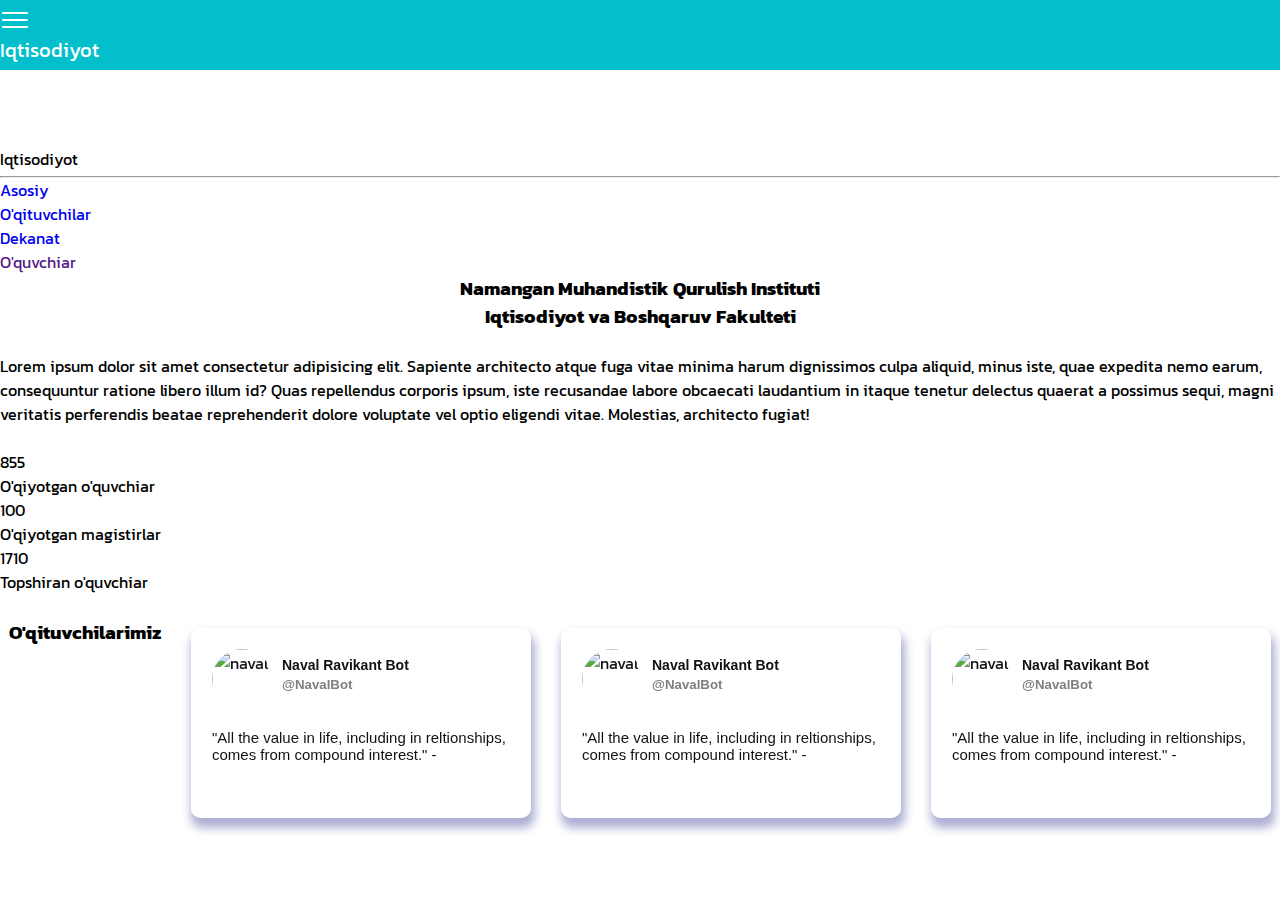
==== index.html @ a05723bc "Dekanat page also added" ====
<html lang="en">
  <head>
    <meta charset="UTF-8" />
    <meta http-equiv="X-UA-Compatible" content="IE=edge" />
    <meta name="viewport" content="width=device-width, initial-scale=1.0" />
    <title>Iqtisodiyot va Boshqaruv</title>
    <link rel="stylesheet" href="./style.css" />
  </head>
  <body>
    <!-- Sticky Navbar -->
    <div class="navbarCont">
      <div class="navbar">
        <nav class="top">
          <div class="bar">
            <svg
              xmlns="http://www.w3.org/2000/svg"
              x="0px"
              y="0px"
              width="30"
              height="30"
              viewBox="0 0 30 30"
              style="fill: #fff"
            >
              <path
                d="M 3 7 A 1.0001 1.0001 0 1 0 3 9 L 27 9 A 1.0001 1.0001 0 1 0 27 7 L 3 7 z M 3 14 A 1.0001 1.0001 0 1 0 3 16 L 27 16 A 1.0001 1.0001 0 1 0 27 14 L 3 14 z M 3 21 A 1.0001 1.0001 0 1 0 3 23 L 27 23 A 1.0001 1.0001 0 1 0 27 21 L 3 21 z"
              ></path>
            </svg>
          </div>
          <div class="logo">Iqtisodiyot</div>
        </nav>
      </div>
    </div>
    <br />
    <br />
    <br />
    <div class="leftCotainer hidden">
      <div class="leftNavbar">
        <nav class="top">
          <div class="logo1">Iqtisodiyot</div>
        </nav>
        <hr />
        <ul class="otherPages">
          <a href="index.html">
            <li>Asosiy</li>
          </a>
          <a href="o'qituvchilar.html">
            <li>O'qituvchilar</li>
          </a>
          <a href="dekanat.html">
            <li>Dekanat</li>
          </a>
          <a href="">
            <li>O'quvchiar</li>
          </a>
        </ul>
      </div>
      <div class="shadowNav"></div>
    </div>
    <!-- Sticky Navbar -->
    <!-- Body Part -->
    <div class="bodyPart">
      <h3>
        Namangan Muhandistik Qurulish Instituti <br />Iqtisodiyot va Boshqaruv
        Fakulteti
      </h3>
      <br />
      <p>
        Lorem ipsum dolor sit amet consectetur adipisicing elit. Sapiente
        architecto atque fuga vitae minima harum dignissimos culpa aliquid,
        minus iste, quae expedita nemo earum, consequuntur ratione libero illum
        id? Quas repellendus corporis ipsum, iste recusandae labore obcaecati
        laudantium in itaque tenetur delectus quaerat a possimus sequi, magni
        veritatis perferendis beatae reprehenderit dolore voluptate vel optio
        eligendi vitae. Molestias, architecto fugiat!
      </p>
    </div>
    <!-- Body Part -->
    <!-- Students -->
    <br />
    <div class="student-container">
      <div class="counter" data-target="1000"></div>
      <p>O'qiyotgan o'quvchiar</p>
    </div>
    <div class="student-container">
      <div class="counter" data-target="100"></div>
      <p>O'qiyotgan magistirlar</p>
    </div>
    <div class="student-container">
      <div class="counter" data-target="2000"></div>
      <p>Topshiran o'quvchiar</p>
    </div>
    <br />
    <!-- Students -->
    <!-- Teachers  -->
    <div class="teachers">
      <br />
      <h3>O'qituvchilarimiz</h3>
      <a class="goTeacher" href="o'qituvchi.html">
        <div class="box">
          <img src="https://i.postimg.cc/hGQG0bWC/images.jpg" alt="naval" />
          <h4>Naval Ravikant Bot</h4>
          <h5>@NavalBot</h5>
          <p>
            "All the value in life, including in reltionships, comes from
            compound interest." -
          </p>
        </div>
      </a>
      <a class="goTeacher" href="o'qituvchi.html">
        <div class="box">
          <img src="https://i.postimg.cc/hGQG0bWC/images.jpg" alt="naval" />
          <h4>Naval Ravikant Bot</h4>
          <h5>@NavalBot</h5>
          <p>
            "All the value in life, including in reltionships, comes from
            compound interest." -
          </p>
        </div>
      </a>
      <a class="goTeacher" href="o'qituvchi.html">
        <div class="box">
          <img src="https://i.postimg.cc/hGQG0bWC/images.jpg" alt="naval" />
          <h4>Naval Ravikant Bot</h4>
          <h5>@NavalBot</h5>
          <p>
            "All the value in life, including in reltionships, comes from
            compound interest." -
          </p>
        </div>
      </a>
    </div>

    <!-- Teachers  -->
  </body>
  <script src="./script.js"></script>
</html>
---- style.css ----
@import url("https://fonts.googleapis.com/css2?family=Cabin:wght@500&family=Josefin+Sans:ital,wght@0,500;0,600;1,500&family=Kanit&display=swap");
* {
  padding: 0;
  margin: 0;
  box-sizing: border-box;
  font-family: "Cabin", sans-serif;
  font-family: "Josefin Sans", sans-serif;
  font-family: "Kanit", sans-serif;
}
li {
  list-style: none;
}
a {
  text-decoration: none;
}

/*teacher Cards */
.teachers {
  display: flex;
  justify-content: center;
}

.card-container h3 {
  margin: 10px 0;
}

.card-container h6 {
  margin: 5px 0;
  text-transform: uppercase;
}

.card-container p {
  font-size: 14px;
  line-height: 21px;
}

.card-container {
  background-color: #231e39;
  border-radius: 10px;
  box-shadow: 0px 10px 20px -10px rgba(0, 0, 0, 0.75);
  color: #b3b8cd;
  padding-top: 30px;
  position: relative;
  margin: 0 20px;
  width: 350px;
  max-width: 100%;
  text-align: center;
}

.card-container .pro {
  color: #231e39;
  background-color: #febb0b;
  border-radius: 3px;
  font-size: 14px;
  font-weight: bold;
  padding: 3px 7px;
  position: absolute;
  top: 30px;
  left: 30px;
}

.card-container .round {
  border: 1px solid #03bfcb;
  border-radius: 50%;
  padding: 7px;
}

.card-container .skills {
  border-radius: 10px;
  background-color: #1f1a36;
  text-align: left;
  padding: 15px;
  margin-top: 30px;
}

.card-container .skills ul {
  list-style-type: none;
  margin: 0;
  padding: 0;
}

.card-container .skills ul li {
  border: 1px solid #2d2747;
  border-radius: 2px;
  display: inline-block;
  font-size: 12px;
  margin: 0 7px 7px 0;
  padding: 7px;
}
/* Cards */
/* Navbar */
.navbar {
  background: #03bfcb;
  position: sticky;
  top: 0;
  left: 0;
  right: 0;
}
.top {
  width: 100%;
  padding: 5px 0;
}

.logo {
  font-size: 20px;
  color: #fff;
}
/* Navbar */
/* Teachers Page */
.containerOqtuvchi {
  padding: 0;
  margin: 0;
  box-sizing: border-box;
  width: 100%;
}
.oqtuvchiHaqida {
  padding: 0 20px;
  display: grid;
  grid-template-columns: 1fr 1fr;
  width: 100%;
  height: 400px;
}
.imageCont {
  display: flex;
  justify-content: center;
  align-items: center;
}
.oqtuvchiHaqida img {
  grid-column-start: 1;
  grid-column-end: 2;
  width: 70%;
  height: 400px;
  object-fit: fill;
}
.oqituvchiMalumot {
  grid-column-start: 2;
  grid-column-end: 3;
}

/* Teachers Page */
/* Oqituvchilar */
.hammaOqituvchilar {
  width: 100%;
  box-sizing: border-box;
}
.paragHamma {
  text-align: center;
  margin: 0 15px;
}
.hammaOqituvchilar h2,
h3 {
  text-align: center;
  margin: 0 15px;
}
.professor {
  margin: 10px 0;
  display: flex;
  flex-direction: column;
  justify-content: center;
  align-items: center;
  padding: 10px 20px;
}
.datsentlar {
  display: flex;
  flex-direction: column;
  justify-content: center;
  align-items: center;
  padding: 10px 20px;
}
.box {
  width: 340px;
  height: 190px;
  margin: 10px 15px;
  cursor: pointer;
  background: rgba(255, 255, 255, 0.6);
  backdrop-filter: blur(3.5px);
  -webkit-backdrop-filter: blur(3.5px);
  border-radius: 10px;
  border: 1px solid rgba(255, 255, 255, 0.18);
  box-shadow: 2px 8px 10px 2px rgba(31, 38, 135, 0.37);
  color: #111;
}

.box img {
  width: 100px;
  height: 100px;
  border-radius: 50%;
  position: absolute;
  padding: 20px;
}
.box h4 {
  font-family: "Roboto", sans-serif;
  position: absolute;
  margin-top: 28px;
  margin-left: 90px;
  font-size: 14px;
}
.box h5 {
  font-family: "Roboto", sans-serif;
  position: absolute;
  margin-top: 48px;
  margin-left: 90px;
  color: #808080;
}
.box p {
  font-family: "Roboto", sans-serif;
  position: absolute;
  margin-top: 100px;
  margin-left: 20px;
  font-size: 15px;
}
.box a {
  text-decoration: none;
  color: #00acee;
}
.box span {
  font-family: "Roboto", sans-serif;
  position: absolute;
  margin-top: 138px;
  margin-left: 20px;
  color: #808080;
  font-size: 13px;
}
/* Oqituvchilar */
@media only screen and (max-width: 850px) {
  * {
    padding: 0;
    margin: 0;
    box-sizing: border-box;
    overflow-x: hidden;
  }
  /*teacher Cards */
  .teachers {
    display: flex;
    flex-direction: column;
    justify-content: center;
    align-items: center;
    padding: 0 15px;
  }

  .card-container h3 {
    margin: 10px 0;
  }

  .card-container h6 {
    margin: 5px 0;
    text-transform: uppercase;
  }

  .card-container p {
    font-size: 14px;
    line-height: 21px;
  }

  .card-container {
    background-color: #231e39;
    border-radius: 10px;
    box-shadow: 0px 10px 20px -10px rgba(0, 0, 0, 0.75);
    color: #b3b8cd;
    padding-top: 30px;
    position: relative;
    margin: 10px 20px;
    width: 340px;
    max-width: 100%;
    text-align: center;
  }

  .card-container .pro {
    color: #231e39;
    background-color: #febb0b;
    border-radius: 3px;
    font-size: 14px;
    font-weight: bold;
    padding: 3px 7px;
    position: absolute;
    top: 30px;
    left: 30px;
  }

  .card-container .round {
    border: 1px solid #03bfcb;
    border-radius: 50%;
    padding: 7px;
  }

  .card-container .skills {
    border-radius: 10px;
    background-color: #1f1a36;
    text-align: left;
    padding: 15px;
    margin-top: 30px;
  }

  .card-container .skills ul {
    list-style-type: none;
    margin: 0;
    padding: 0;
  }

  .card-container .skills ul li {
    border: 1px solid #2d2747;
    border-radius: 2px;
    display: inline-block;
    font-size: 12px;
    margin: 0 7px 7px 0;
    padding: 7px;
  }
  /* Cards */
  /* Navbar */
  .navbar {
    margin-bottom: 30px;
    background: #334041;
    position: fixed;
    z-index: 9999;
    top: 0;
    left: 0;
    right: 0;
  }
  .top {
    display: flex;
    justify-content: space-around;
    align-items: center;
    width: 100%;
    padding: 10px 0;
  }
  .bar {
    position: relative;
    right: 45px;
    cursor: pointer;
  }
  .logo {
    position: relative;
    left: 45px;
    font-size: 25px;
    color: #fff;
  }
  /* Navbar */
  /* LeftNavbar */
  .leftNavbar {
    background: #334041;
    height: 100%;
    width: 70%;
  }
  .leftNavbar .top {
    padding: 10px 60px;
  }
  .leftCotainer {
    width: 100%;
    height: 100%;
    z-index: 99999;
    display: flex;
    position: fixed;
    top: 0;
    left: 0;
    transition: all 0.19s ease;
  }
  .shadowNav {
    width: 30%;
    height: 100%;
    background: rgba(0, 0, 0, 0.6);
  }

  .hidden {
    display: none;
    /* transform: translateX(-500px); */
  }
  .logo1 {
    text-align: center;
    font-size: 20px;
    color: #fff;
  }
  .otherPages {
    width: 100%;
  }
  .otherPages li {
    padding: 15px;
    color: #fff;
    font-size: 20px;
    /* margin: 15px 0; */
  }
  .otherPages li:hover {
    background: #475455;
  }
  /* LeftNavbar */
  /* Teachers Page */
  .containerOqtuvchi {
    padding: 0;
    margin: 0;
    box-sizing: border-box;
    width: 100%;
  }
  .oqtuvchiHaqida {
    padding: 20px;
    width: 100%;
    height: auto;
    display: grid;
    grid-template-columns: 1fr;
    grid-template-rows: 1fr 1fr;
  }
  .oqtuvchiHaqida img {
    grid-column-start: 1;
    grid-column-end: 2;
    grid-row-start: 1;
    grid-row-end: 2;
    width: 100%;
    height: 250px;
    object-fit: fill;
  }
  .oqituvchiMalumot {
    grid-column-start: 1;
    grid-column-end: 2;
    grid-row-start: 2;
    grid-row-end: 3;
  }
  h2 {
    text-align: center;
  }
  .darajalar {
    display: flex;
    flex-direction: column;
    padding: 20px;
  }
  .darajalar img {
    object-fit: fill;
    margin: 10px 0;
  }
  /* Teachers Page */
  /* BodyPart */
  .bodyPart {
    padding: 0 20px;
    text-align: center;
  }
  .student-container {
    margin: 15px 0;
    display: flex;
    flex-direction: column;
    justify-content: center;
    align-items: center;
  }
  .counter {
    font-size: 35px;
  }
  /* BodyPart */
  /* Dekanat */
  .dekanat {
    padding: 0 20px;
  }
  .dekanat img {
    object-fit: fill;
    width: 100%;
    height: auto;
  }
  /* Dekanat */
}
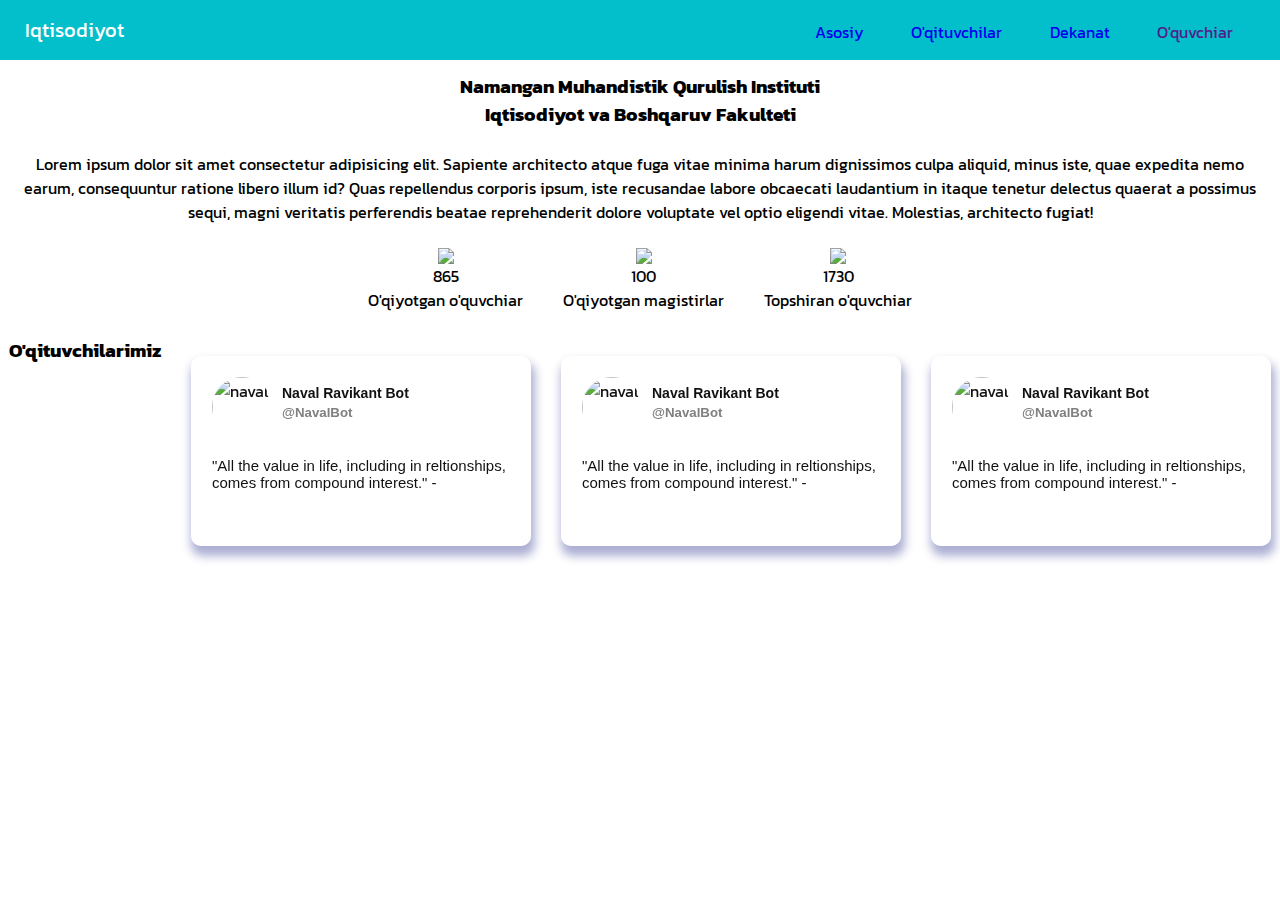
==== commit 5645dbb4: "Statistics added" ====
--- a/index.html
+++ b/index.html
@@ -27,6 +27,20 @@
             </svg>
           </div>
           <div class="logo">Iqtisodiyot</div>
+          <ul class="otherPages1">
+            <a href="index.html">
+              <li>Asosiy</li>
+            </a>
+            <a href="o'qituvchilar.html">
+              <li>O'qituvchilar</li>
+            </a>
+            <a href="dekanat.html">
+              <li>Dekanat</li>
+            </a>
+            <a href="">
+              <li>O'quvchiar</li>
+            </a>
+          </ul>
         </nav>
       </div>
     </div>
@@ -38,7 +52,6 @@
         <nav class="top">
           <div class="logo1">Iqtisodiyot</div>
         </nav>
-        <hr />
         <ul class="otherPages">
           <a href="index.html">
             <li>Asosiy</li>
@@ -77,17 +90,28 @@
     <!-- Body Part -->
     <!-- Students -->
     <br />
-    <div class="student-container">
-      <div class="counter" data-target="1000"></div>
-      <p>O'qiyotgan o'quvchiar</p>
-    </div>
-    <div class="student-container">
-      <div class="counter" data-target="100"></div>
-      <p>O'qiyotgan magistirlar</p>
-    </div>
-    <div class="student-container">
-      <div class="counter" data-target="2000"></div>
-      <p>Topshiran o'quvchiar</p>
+    <div class="static">
+      <div class="student-container">
+        <img
+          src="https://img.icons8.com/external-flaticons-lineal-color-flat-icons/64/000000/external-students-literature-flaticons-lineal-color-flat-icons-2.png"
+        />
+        <div class="counter" data-target="1000"></div>
+        <p>O'qiyotgan o'quvchiar</p>
+      </div>
+      <div class="student-container">
+        <img
+          src="https://img.icons8.com/external-flaticons-flat-flat-icons/64/000000/external-students-achievements-flaticons-flat-flat-icons-4.png"
+        />
+        <div class="counter" data-target="100"></div>
+        <p>O'qiyotgan magistirlar</p>
+      </div>
+      <div class="student-container">
+        <img
+          src="https://img.icons8.com/external-flaticons-lineal-color-flat-icons/64/000000/external-students-literature-flaticons-lineal-color-flat-icons-6.png"
+        />
+        <div class="counter" data-target="2000"></div>
+        <p>Topshiran o'quvchiar</p>
+      </div>
     </div>
     <br />
     <!-- Students -->
--- a/style.css
+++ b/style.css
@@ -87,21 +87,48 @@
   margin: 0 7px 7px 0;
   padding: 7px;
 }
+.static {
+  text-align: center;
+  display: flex;
+  justify-content: center;
+}
+.student-container {
+  margin: 0 20px;
+}
+.bodyPart {
+  padding: 0 20px;
+  text-align: center;
+}
 /* Cards */
 /* Navbar */
 .navbar {
   background: #03bfcb;
-  position: sticky;
+  position: fixed;
   top: 0;
   left: 0;
   right: 0;
 }
+.otherPages1 {
+  width: 40%;
+  position: absolute;
+  top: 20px;
+  right: 0;
+  display: flex;
+  justify-content: space-evenly;
+}
 .top {
   width: 100%;
-  padding: 5px 0;
+  padding: 15px 0;
+}
+.leftCotainer {
+  display: none;
+}
+.bar {
+  display: none;
 }
 
 .logo {
+  margin-left: 25px;
   font-size: 20px;
   color: #fff;
 }
@@ -170,7 +197,7 @@
 .box {
   width: 340px;
   height: 190px;
-  margin: 10px 15px;
+  margin: 20px 15px;
   cursor: pointer;
   background: rgba(255, 255, 255, 0.6);
   backdrop-filter: blur(3.5px);
@@ -324,6 +351,7 @@
     padding: 10px 0;
   }
   .bar {
+    display: block;
     position: relative;
     right: 45px;
     cursor: pointer;
@@ -331,15 +359,20 @@
   .logo {
     position: relative;
     left: 45px;
+    margin: 0;
     font-size: 25px;
     color: #fff;
   }
   /* Navbar */
   /* LeftNavbar */
   .leftNavbar {
+    display: block;
     background: #334041;
     height: 100%;
     width: 70%;
+  }
+  .otherPages1 {
+    display: none;
   }
   .leftNavbar .top {
     padding: 10px 60px;
@@ -430,6 +463,10 @@
     padding: 0 20px;
     text-align: center;
   }
+  .static {
+    display: flex;
+    flex-direction: column;
+  }
   .student-container {
     margin: 15px 0;
     display: flex;
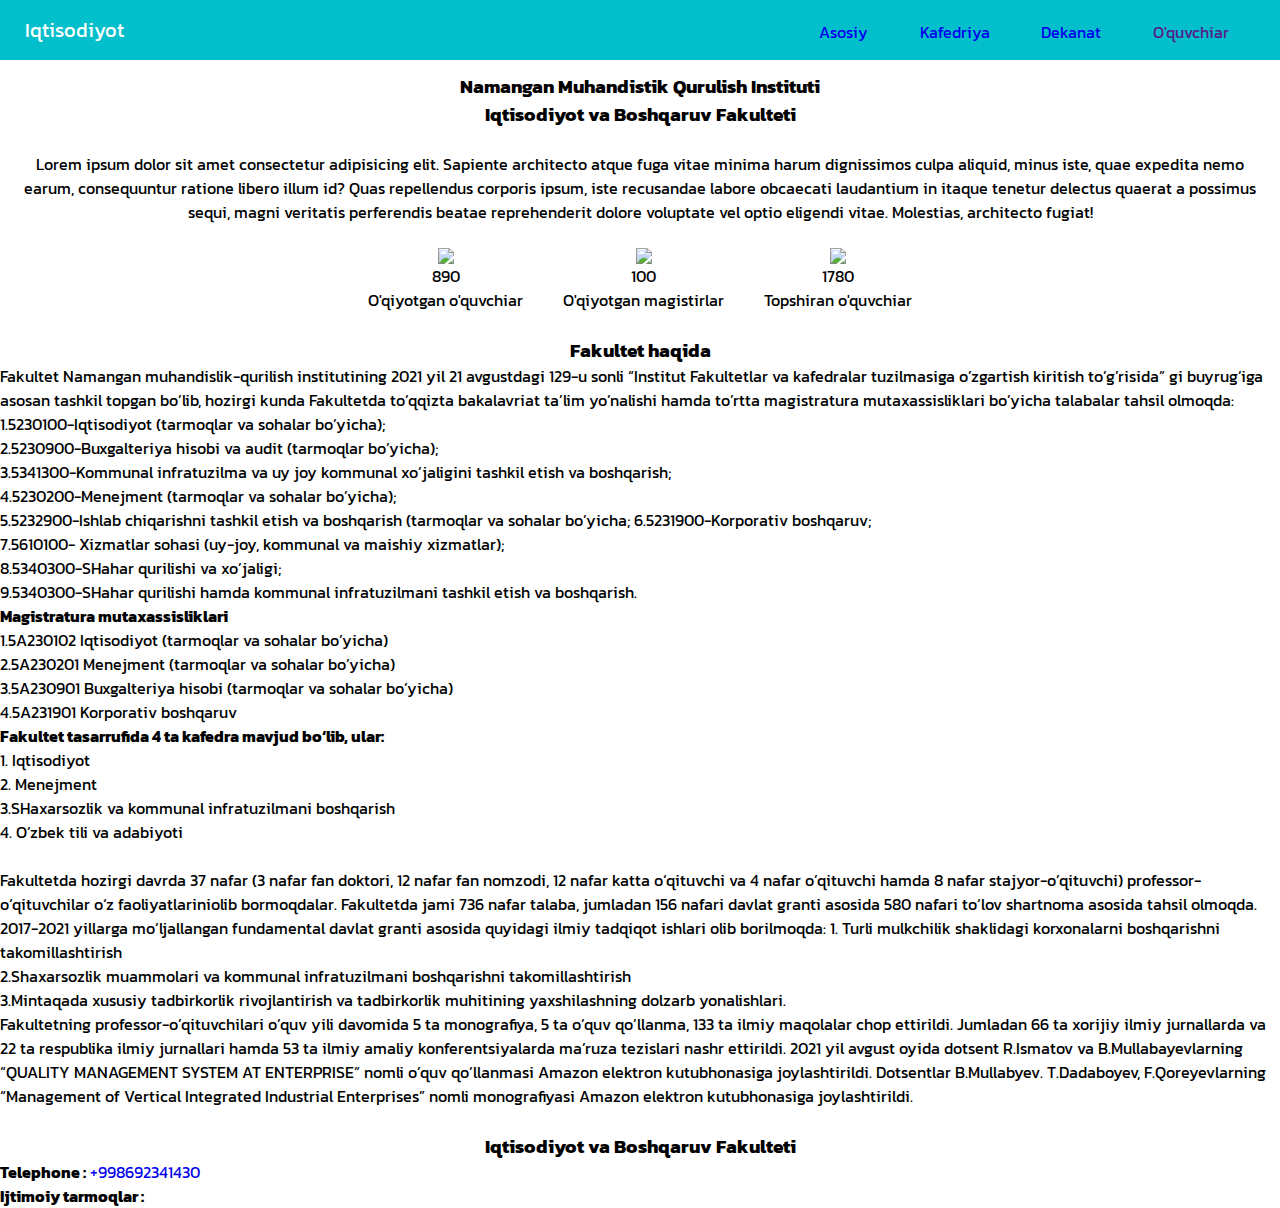
==== commit 417bffad: "Dekanant is nearly raedy" ====
--- a/index.html
+++ b/index.html
@@ -31,8 +31,8 @@
             <a href="index.html">
               <li>Asosiy</li>
             </a>
-            <a href="o'qituvchilar.html">
-              <li>O'qituvchilar</li>
+            <a href="kafedriya.html">
+              <li>Kafedriya</li>
             </a>
             <a href="dekanat.html">
               <li>Dekanat</li>
@@ -56,8 +56,8 @@
           <a href="index.html">
             <li>Asosiy</li>
           </a>
-          <a href="o'qituvchilar.html">
-            <li>O'qituvchilar</li>
+          <a href="kafedriya.html">
+            <li>Kafedriya</li>
           </a>
           <a href="dekanat.html">
             <li>Dekanat</li>
@@ -115,46 +115,80 @@
     </div>
     <br />
     <!-- Students -->
-    <!-- Teachers  -->
-    <div class="teachers">
+    <!-- Faculty -->
+    <div class="historyFaculty">
+      <h3>Fakultet haqida</h3>
+      Fakultet Namangan muhandislik-qurilish institutining 2021 yil 21
+      avgustdagi 129-u sonli “Institut Fakultetlar va kafedralar tuzilmasiga
+      o’zgartish kiritish to’g’risida” gi buyrug’iga asosan tashkil topgan
+      bo’lib, hozirgi kunda Fakultetda to’qqizta bakalavriat ta’lim yo’nalishi
+      hamda to’rtta magistratura mutaxassisliklari bo’yicha talabalar tahsil
+      olmoqda: <br />
+      1.5230100-Iqtisodiyot (tarmoqlar va sohalar bo’yicha); <br />
+      2.5230900-Buxgalteriya hisobi va audit (tarmoqlar bo’yicha); <br />
+      3.5341300-Kommunal infratuzilma va uy joy kommunal xo’jaligini tashkil
+      etish va boshqarish; <br />
+      4.5230200-Menejment (tarmoqlar va sohalar bo’yicha); <br />
+      5.5232900-Ishlab chiqarishni tashkil etish va boshqarish (tarmoqlar va
+      sohalar bo’yicha; 6.5231900-Korporativ boshqaruv; <br />
+      7.5610100- Xizmatlar sohasi (uy-joy, kommunal va maishiy xizmatlar);
       <br />
-      <h3>O'qituvchilarimiz</h3>
-      <a class="goTeacher" href="o'qituvchi.html">
-        <div class="box">
-          <img src="https://i.postimg.cc/hGQG0bWC/images.jpg" alt="naval" />
-          <h4>Naval Ravikant Bot</h4>
-          <h5>@NavalBot</h5>
-          <p>
-            "All the value in life, including in reltionships, comes from
-            compound interest." -
-          </p>
-        </div>
-      </a>
-      <a class="goTeacher" href="o'qituvchi.html">
-        <div class="box">
-          <img src="https://i.postimg.cc/hGQG0bWC/images.jpg" alt="naval" />
-          <h4>Naval Ravikant Bot</h4>
-          <h5>@NavalBot</h5>
-          <p>
-            "All the value in life, including in reltionships, comes from
-            compound interest." -
-          </p>
-        </div>
-      </a>
-      <a class="goTeacher" href="o'qituvchi.html">
-        <div class="box">
-          <img src="https://i.postimg.cc/hGQG0bWC/images.jpg" alt="naval" />
-          <h4>Naval Ravikant Bot</h4>
-          <h5>@NavalBot</h5>
-          <p>
-            "All the value in life, including in reltionships, comes from
-            compound interest." -
-          </p>
-        </div>
-      </a>
+      8.5340300-SHahar qurilishi va xo’jaligi; <br />
+      9.5340300-SHahar qurilishi hamda kommunal infratuzilmani tashkil etish va
+      boshqarish. <br />
+      <strong> Magistratura mutaxassisliklari </strong><br />
+      1.5A230102 Iqtisodiyot (tarmoqlar va sohalar bo’yicha) <br />
+      2.5A230201 Menejment (tarmoqlar va sohalar bo’yicha) <br />
+      3.5A230901 Buxgalteriya hisobi (tarmoqlar va sohalar bo’yicha) <br />
+      4.5A231901 Korporativ boshqaruv
+      <br />
+      <strong> Fakultet tasarrufida 4 ta kafedra mavjud bo‘lib, ular: </strong
+      ><br />
+      1. Iqtisodiyot <br />
+      2. Menejment <br />
+      3.SHaxarsozlik va kommunal infratuzilmani boshqarish <br />
+      4. O’zbek tili va adabiyoti
+      <br />
+      <br />
+      Fakultetda hozirgi davrda 37 nafar (3 nafar fan doktori, 12 nafar fan
+      nomzodi, 12 nafar katta o‘qituvchi va 4 nafar o’qituvchi hamda 8 nafar
+      stajyor-o’qituvchi) professor-o‘qituvchilar o‘z faoliyatlariniolib
+      bormoqdalar. Fakultetda jami 736 nafar talaba, jumladan 156 nafari davlat
+      granti asosida 580 nafari to‘lov shartnoma asosida tahsil olmoqda.
+      2017-2021 yillarga mo’ljallangan fundamental davlat granti asosida
+      quyidagi ilmiy tadqiqot ishlari olib borilmoqda: 1. Turli mulkchilik
+      shaklidagi korxonalarni boshqarishni takomillashtirish <br />
+      2.Shaxarsozlik muammolari va kommunal infratuzilmani boshqarishni
+      takomillashtirish <br />
+      3.Mintaqada xususiy tadbirkorlik rivojlantirish va tadbirkorlik muhitining
+      yaxshilashning dolzarb yonalishlari.<br />
+      Fakultetning professor-o’qituvchilari o’quv yili davomida 5 ta
+      monografiya, 5 ta o’quv qo’llanma, 133 ta ilmiy maqolalar chop ettirildi.
+      Jumladan 66 ta xorijiy ilmiy jurnallarda va 22 ta respublika ilmiy
+      jurnallari hamda 53 ta ilmiy amaliy konferentsiyalarda ma’ruza tezislari
+      nashr ettirildi. 2021 yil avgust oyida dotsent R.Ismatov va
+      B.Mullabayevlarning “QUALITY MANAGEMENT SYSTEM AT ENTERPRISE” nomli o’quv
+      qo’llanmasi Amazon elektron kutubhonasiga joylashtirildi. Dotsentlar
+      B.Mullabyev. T.Dadaboyev, F.Qoreyevlarning “Management of Vertical
+      Integrated Industrial Enterprises” nomli monografiyasi Amazon elektron
+      kutubhonasiga joylashtirildi.
     </div>
-
-    <!-- Teachers  -->
+    <!-- Faculty -->
+    <!-- Footer -->
+    <br />
+    <div class="footer">
+      <h3>Iqtisodiyot va Boshqaruv Fakulteti</h3>
+      <strong> Telephone :</strong>
+      <a href="tel:+998692341430">+998692341430</a>
+      <br />
+      <p>
+<div class="social">
+     <strong>Ijtimoiy tarmoqlar :</strong>
+  <i class="fa-brands fa-telegram"></i><i class="fa-brands fa-facebook-square"></i><i class="fa-brands fa-instagram"></i></div>
+      </p>
+    </div>
+    <!-- Footer -->
   </body>
   <script src="./script.js"></script>
+  <script src="https://kit.fontawesome.com/a89a29594f.js" crossorigin="anonymous"></script>
 </html>
--- a/style.css
+++ b/style.css
@@ -486,6 +486,35 @@
     object-fit: fill;
     width: 100%;
     height: auto;
+    border-radius: 15px;
+  }
+  .time {
+    display: flex;
+  }
+  .historyFaculty {
+    padding: 0 20px;
   }
   /* Dekanat */
-}
+  /* Footer */
+  .footer {
+    padding: 0 20px;
+    color: #fff;
+    clip-path: polygon(0 0, 100% 5%, 100% 100%, 0% 100%);
+    background-color: #475455;
+  }
+  .social {
+    width: 100%;
+    display: flex;
+    justify-content: center;
+    align-items: center;
+  }
+  .social strong {
+    margin-left: -30px;
+  }
+  .social i {
+    font-size: 30px;
+    margin: 0 10px;
+    cursor: pointer;
+  }
+  /* Footer */
+}
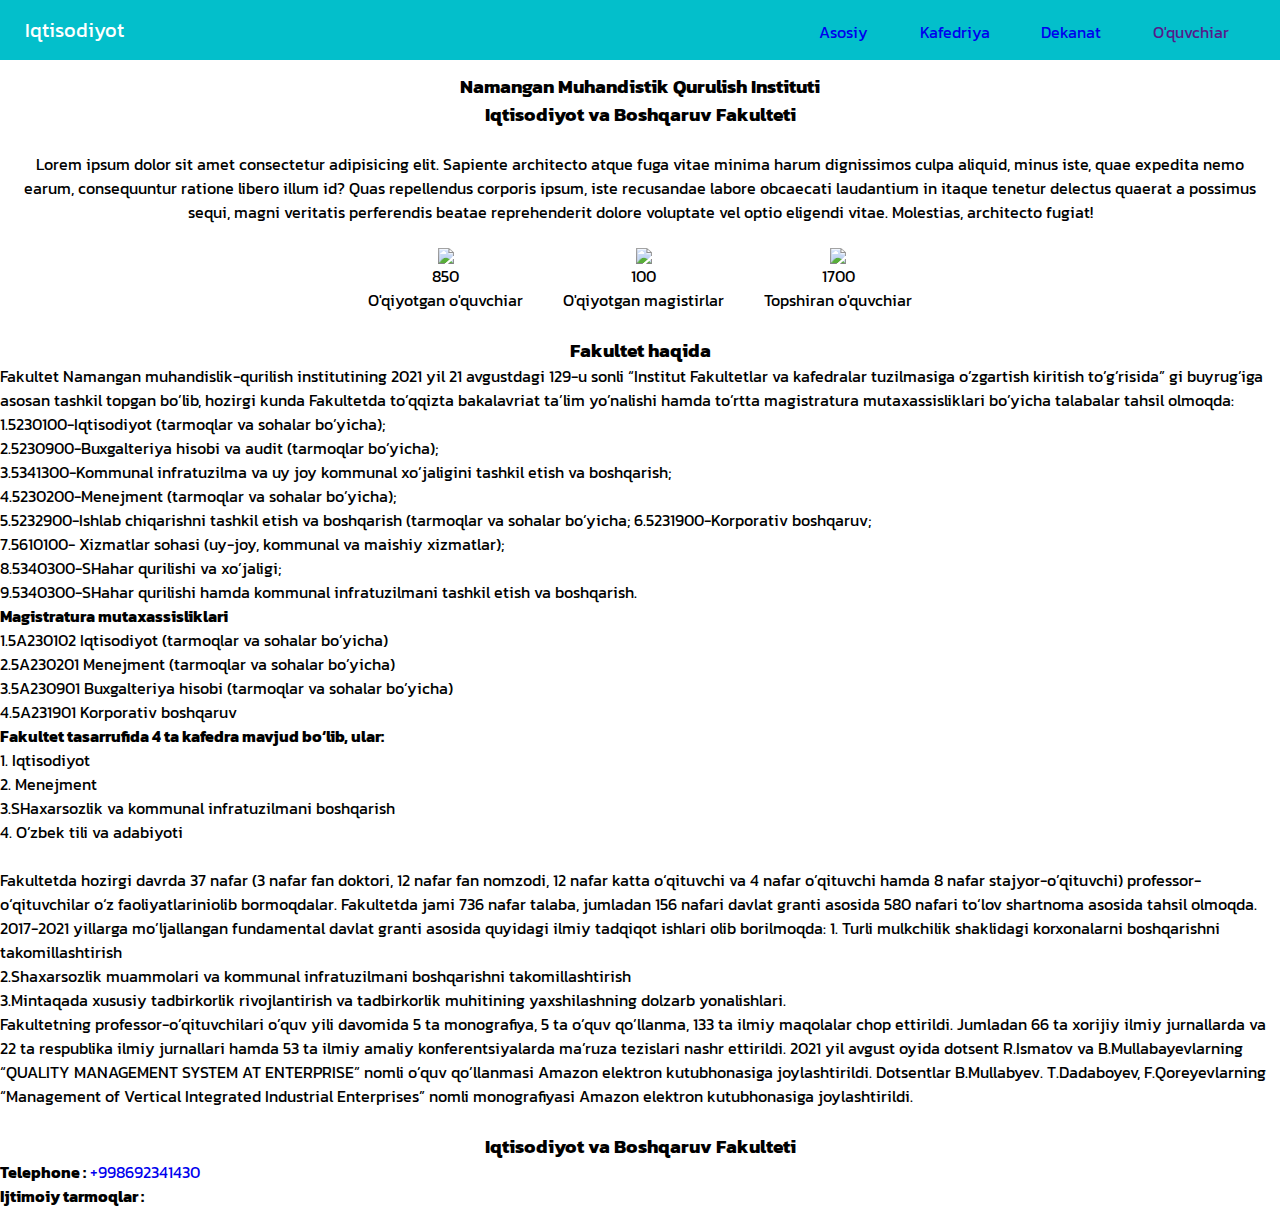
==== commit ee62a3d7: "Kaferiya tugrilandi" ====
--- a/index.html
+++ b/index.html
@@ -12,19 +12,7 @@
       <div class="navbar">
         <nav class="top">
           <div class="bar">
-            <svg
-              xmlns="http://www.w3.org/2000/svg"
-              x="0px"
-              y="0px"
-              width="30"
-              height="30"
-              viewBox="0 0 30 30"
-              style="fill: #fff"
-            >
-              <path
-                d="M 3 7 A 1.0001 1.0001 0 1 0 3 9 L 27 9 A 1.0001 1.0001 0 1 0 27 7 L 3 7 z M 3 14 A 1.0001 1.0001 0 1 0 3 16 L 27 16 A 1.0001 1.0001 0 1 0 27 14 L 3 14 z M 3 21 A 1.0001 1.0001 0 1 0 3 23 L 27 23 A 1.0001 1.0001 0 1 0 27 21 L 3 21 z"
-              ></path>
-            </svg>
+            <i class="fa-solid fa-bars"></i>
           </div>
           <div class="logo">Iqtisodiyot</div>
           <ul class="otherPages1">
--- a/style.css
+++ b/style.css
@@ -352,6 +352,8 @@
   }
   .bar {
     display: block;
+    color: #fff;
+    font-size: 25px;
     position: relative;
     right: 45px;
     cursor: pointer;
@@ -478,14 +480,23 @@
     font-size: 35px;
   }
   /* BodyPart */
+  .kafedriya {
+    padding: 0 20px;
+  }
+  .kafedriya img {
+    object-fit: cover;
+    width: 100%;
+    height: 250px;
+    border-radius: 15px;
+  }
   /* Dekanat */
   .dekanat {
     padding: 0 20px;
   }
   .dekanat img {
-    object-fit: fill;
-    width: 100%;
-    height: auto;
+    object-fit: cover;
+    width: 100%;
+    height: 250px;
     border-radius: 15px;
   }
   .time {
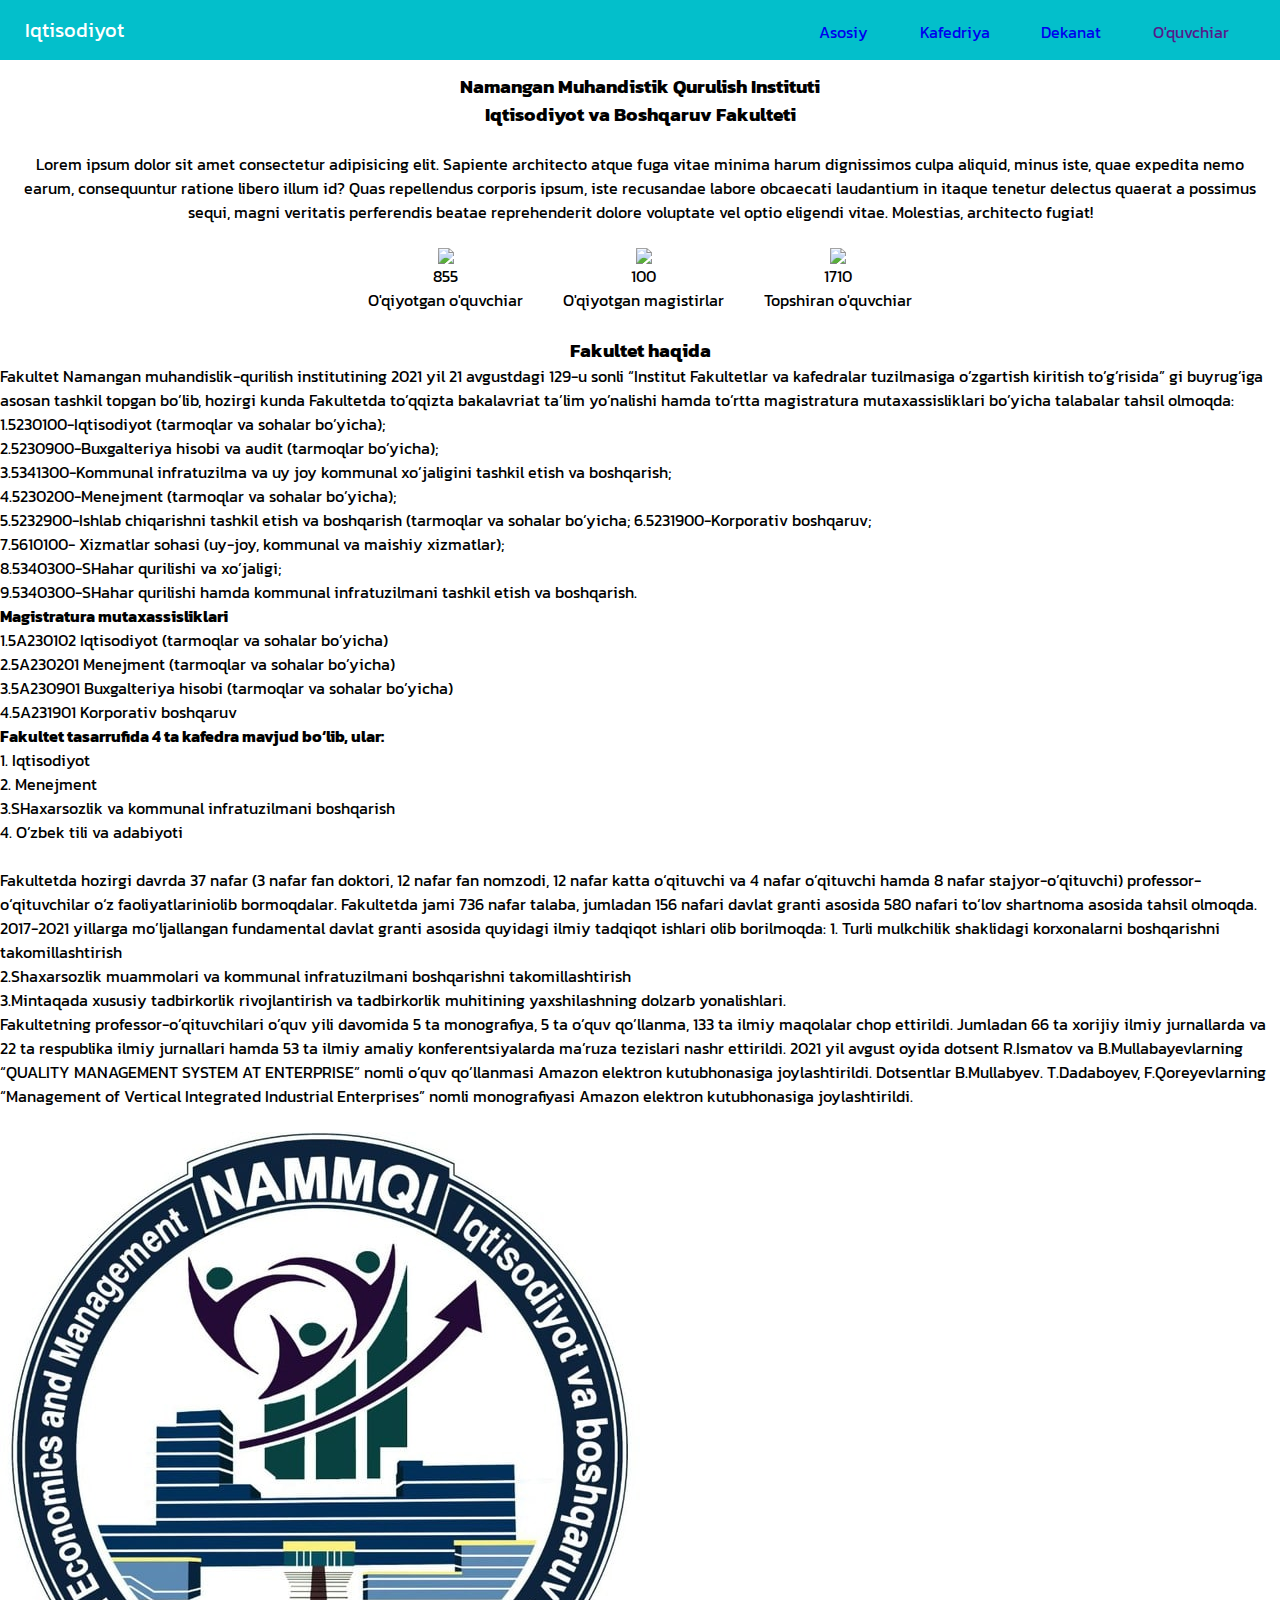
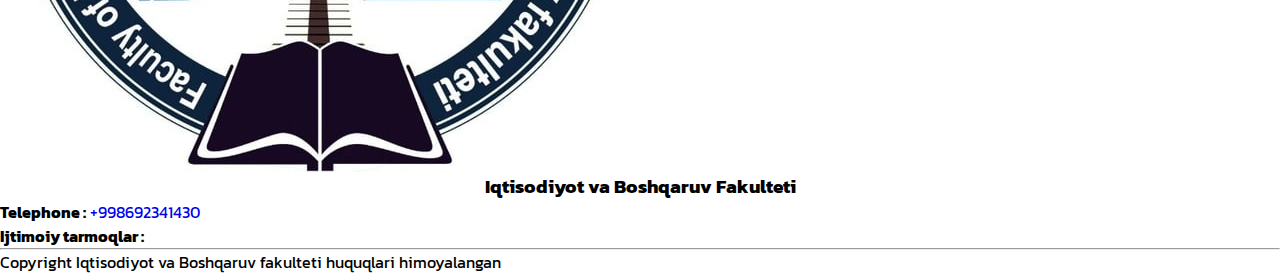
==== commit 67e18e49: "Logo added" ====
--- a/index.html
+++ b/index.html
@@ -5,6 +5,7 @@
     <meta name="viewport" content="width=device-width, initial-scale=1.0" />
     <title>Iqtisodiyot va Boshqaruv</title>
     <link rel="stylesheet" href="./style.css" />
+
   </head>
   <body>
     <!-- Sticky Navbar -->
@@ -165,18 +166,25 @@
     <!-- Footer -->
     <br />
     <div class="footer">
+      <div class="namqi">
+        <img src="./images/logo.jpg" alt="">
       <h3>Iqtisodiyot va Boshqaruv Fakulteti</h3>
+      </div>
       <strong> Telephone :</strong>
-      <a href="tel:+998692341430">+998692341430</a>
+      <a class="number" href="tel:+998692341430">+998692341430</a>
       <br />
       <p>
 <div class="social">
      <strong>Ijtimoiy tarmoqlar :</strong>
-  <i class="fa-brands fa-telegram"></i><i class="fa-brands fa-facebook-square"></i><i class="fa-brands fa-instagram"></i></div>
+  <a href="https://t.me/iqtisod2021bosqaruv"><i class="fa-brands fa-telegram"></i></a> <i class="fa-brands fa-facebook-square"></i><i class="fa-brands fa-instagram"></i></div>
       </p>
+      <hr>
+      <p class="copyright" > Copyright Iqtisodiyot va Boshqaruv fakulteti huquqlari himoyalangan</p>
     </div>
+
     <!-- Footer -->
   </body>
   <script src="./script.js"></script>
+  <script src="./swiper-bundle.min.js"></script>
   <script src="https://kit.fontawesome.com/a89a29594f.js" crossorigin="anonymous"></script>
 </html>
--- a/style.css
+++ b/style.css
@@ -366,6 +366,7 @@
     color: #fff;
   }
   /* Navbar */
+
   /* LeftNavbar */
   .leftNavbar {
     display: block;
@@ -508,13 +509,28 @@
   /* Dekanat */
   /* Footer */
   .footer {
+    color: #fff;
     padding: 0 20px;
-    color: #fff;
     clip-path: polygon(0 0, 100% 5%, 100% 100%, 0% 100%);
-    background-color: #475455;
+    background: #334041;
+  }
+  .namqi {
+    display: flex;
+    justify-content: space-around;
+    align-items: center;
+    margin: 10px 0;
+  }
+
+  .namqi img {
+    margin: 10px 0;
+    object-fit: cover;
+    border-radius: 50%;
+    width: 80px;
+    height: 60px;
   }
   .social {
     width: 100%;
+    margin: 10px 0;
     display: flex;
     justify-content: center;
     align-items: center;
@@ -527,5 +543,23 @@
     margin: 0 10px;
     cursor: pointer;
   }
+  .fa-telegram {
+    color: rgb(0, 195, 255);
+  }
+  .fa-facebook-square {
+    color: rgb(83, 83, 241);
+  }
+  .fa-instagram {
+    color: rgb(255, 43, 202);
+  }
+  .number {
+    color: rgb(30, 207, 30);
+  }
+  .copyright {
+    width: 100%;
+    font-size: 13px;
+    text-align: center;
+    margin: 10px 0;
+  }
   /* Footer */
 }
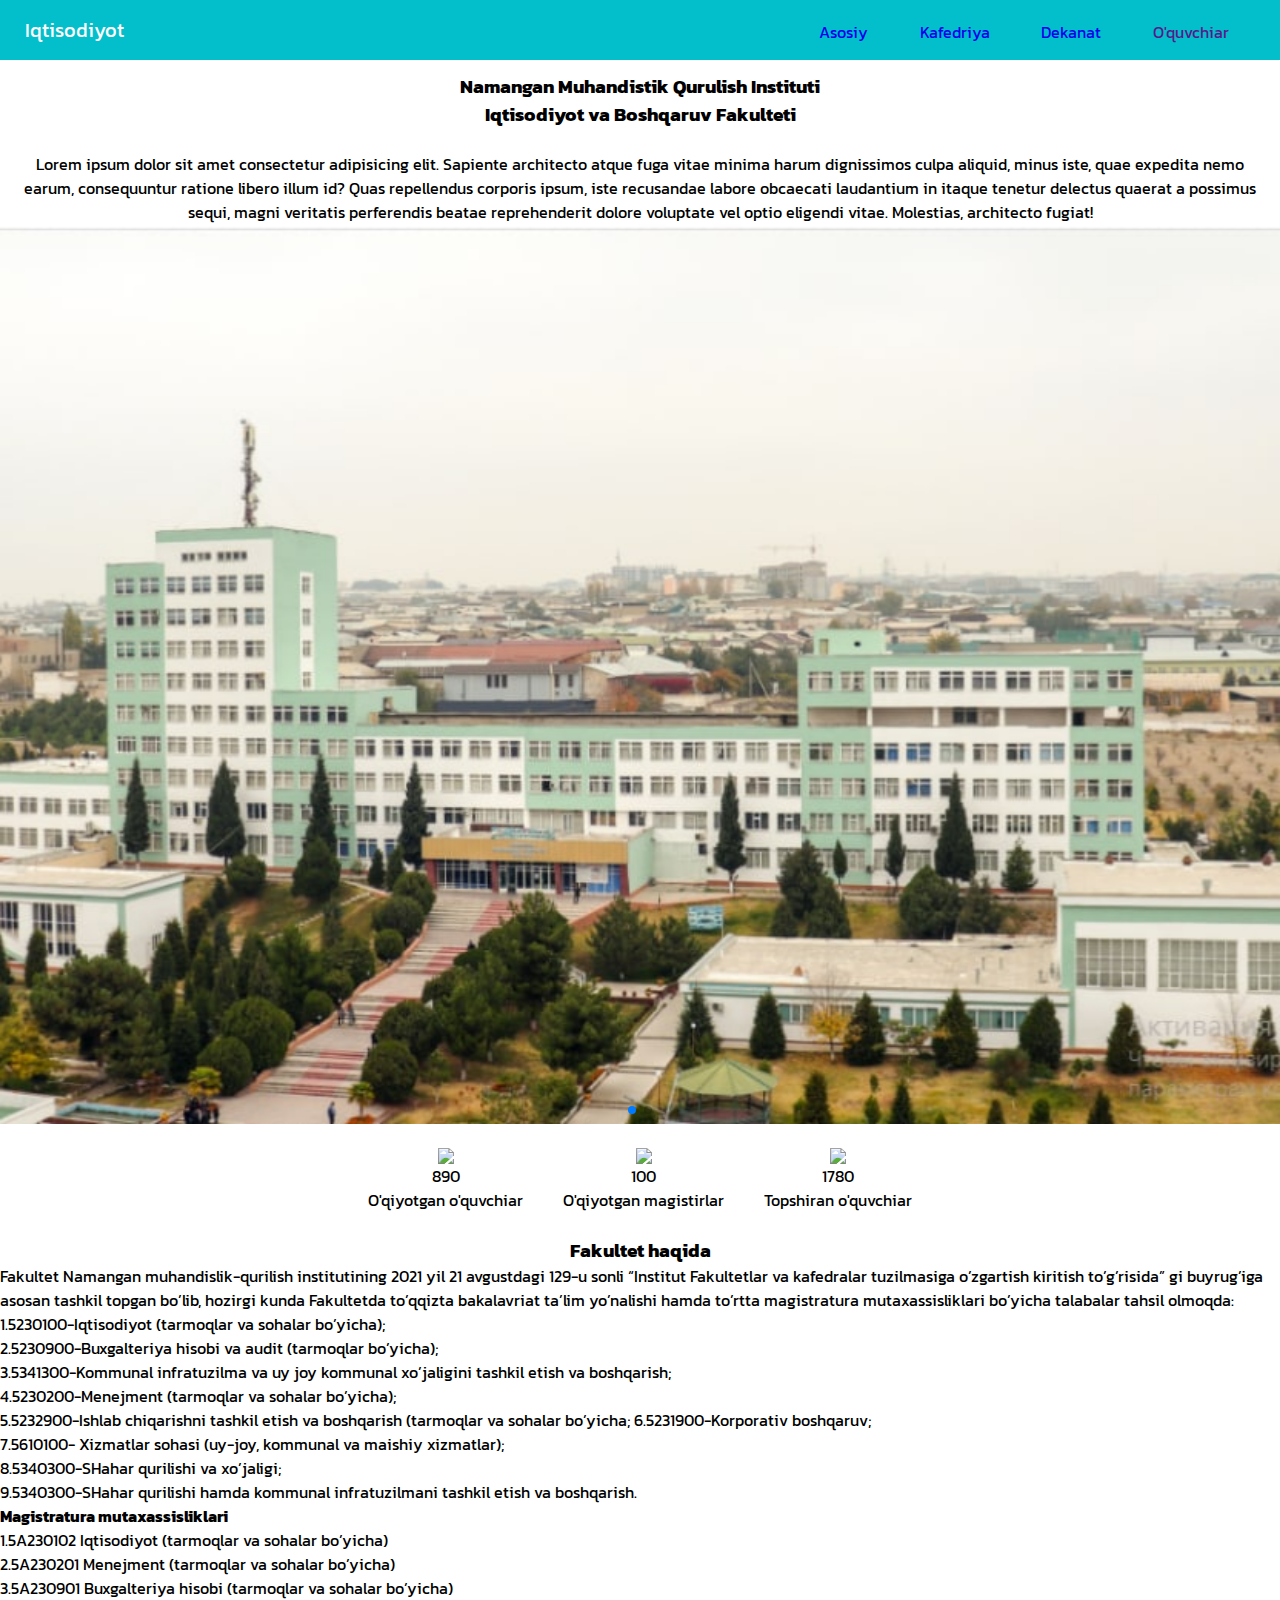
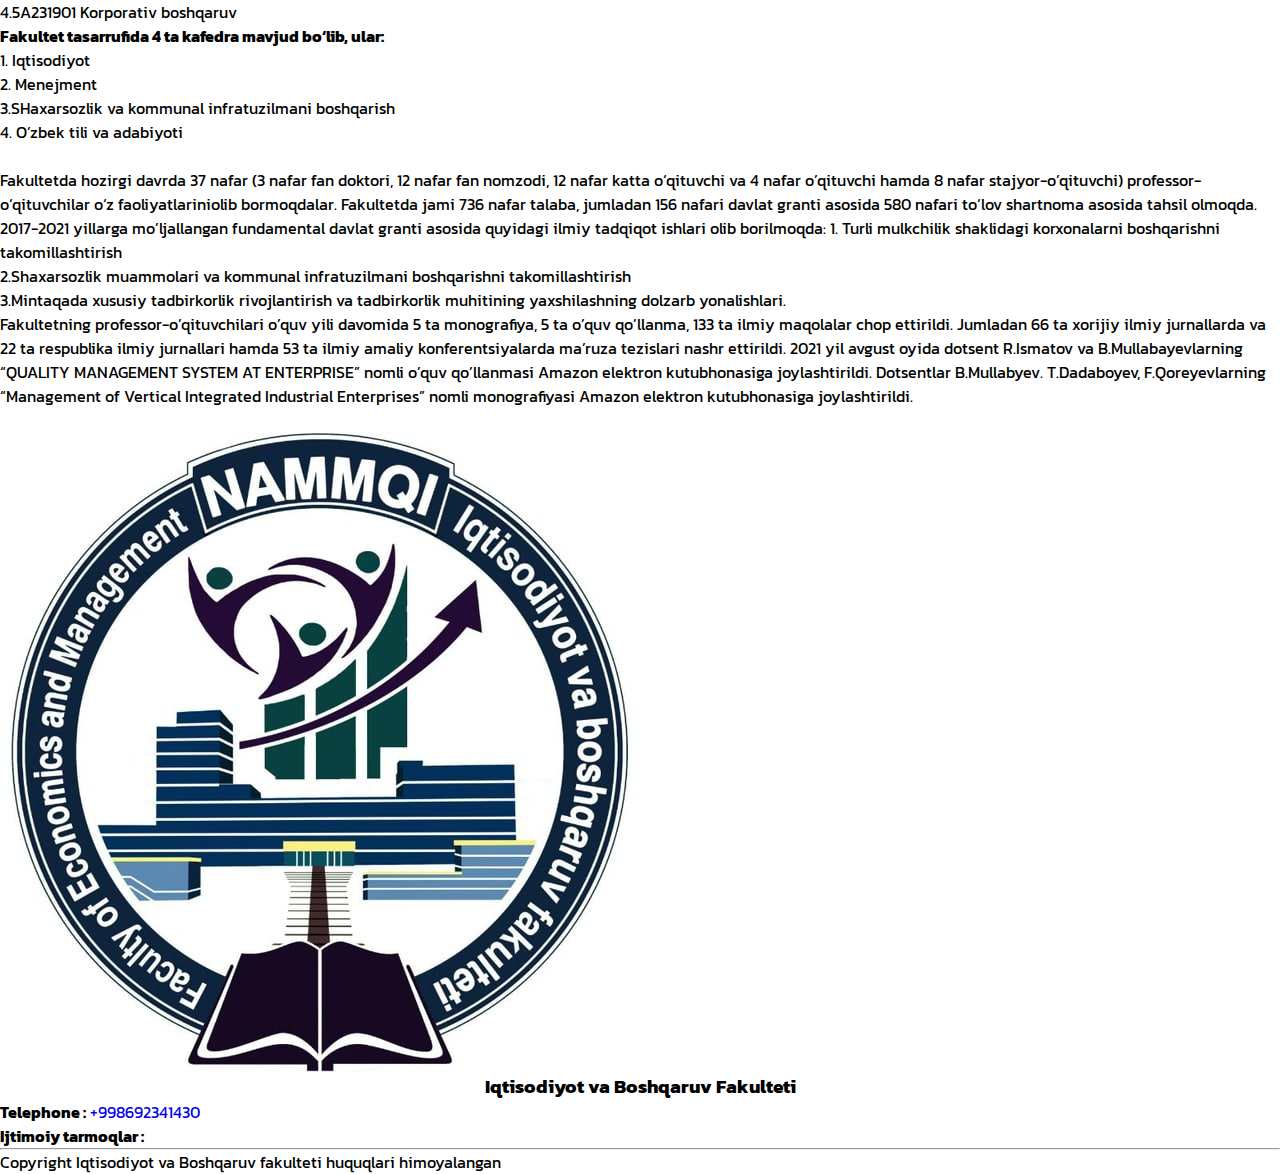
==== commit 1a66e687: "Entrance image added" ====
--- a/index.html
+++ b/index.html
@@ -5,6 +5,11 @@
     <meta name="viewport" content="width=device-width, initial-scale=1.0" />
     <title>Iqtisodiyot va Boshqaruv</title>
     <link rel="stylesheet" href="./style.css" />
+    <link rel="stylesheet" href="./swiper-bundle.min.css">
+    <!-- <link
+      rel="stylesheet"
+      href="https://unpkg.com/swiper/swiper-bundle.min.css"
+    /> -->
 
   </head>
   <body>
@@ -77,6 +82,22 @@
       </p>
     </div>
     <!-- Body Part -->
+
+     <div class="imageSlider">
+       <div class="swiper mySwiper">
+      <div class="swiper-wrapper">
+        <div class="swiper-slide">
+       <img src="./images/namqi1.jpg" alt="">
+        </div>
+        <div class="swiper-slide">
+       <img src="./images/namqi2.jpg" alt="">
+        </div>
+      </div>
+    <div class="swiper-pagination"></div>
+    </div>
+     </div>
+
+
     <!-- Students -->
     <br />
     <div class="static">
@@ -184,7 +205,17 @@
 
     <!-- Footer -->
   </body>
+  
   <script src="./script.js"></script>
   <script src="./swiper-bundle.min.js"></script>
+   <script>
+     let swiper = new Swiper(".mySwiper", {
+  spaceBetween: 25,
+  pagination: {
+    el: ".swiper-pagination",
+    clickable: true,
+  },
+});
+    </script>
   <script src="https://kit.fontawesome.com/a89a29594f.js" crossorigin="anonymous"></script>
 </html>
--- a/style.css
+++ b/style.css
@@ -12,6 +12,40 @@
 }
 a {
   text-decoration: none;
+}
+.imageSlider {
+  position: relative;
+}
+.swiper {
+  width: 100%;
+  height: 100%;
+}
+
+.swiper-slide {
+  text-align: center;
+  font-size: 18px;
+  background: #fff;
+
+  /* Center slide text vertically */
+  display: -webkit-box;
+  display: -ms-flexbox;
+  display: -webkit-flex;
+  display: flex;
+  -webkit-box-pack: center;
+  -ms-flex-pack: center;
+  -webkit-justify-content: center;
+  justify-content: center;
+  -webkit-box-align: center;
+  -ms-flex-align: center;
+  -webkit-align-items: center;
+  align-items: center;
+}
+
+.swiper-slide img {
+  display: block;
+  width: 100%;
+  height: 100%;
+  object-fit: cover;
 }
 
 /*teacher Cards */
@@ -103,6 +137,7 @@
 /* Navbar */
 .navbar {
   background: #03bfcb;
+  z-index: 1000;
   position: fixed;
   top: 0;
   left: 0;
@@ -524,9 +559,9 @@
   .namqi img {
     margin: 10px 0;
     object-fit: cover;
-    border-radius: 50%;
-    width: 80px;
-    height: 60px;
+    border-radius: 48%;
+    width: 85px;
+    height: 65px;
   }
   .social {
     width: 100%;
@@ -562,4 +597,36 @@
     margin: 10px 0;
   }
   /* Footer */
-}
+  .imageSlider {
+    position: relative;
+  }
+  .swiper {
+    width: 100%;
+    height: 300px;
+  }
+
+  .swiper-slide {
+    text-align: center;
+    font-size: 18px;
+    background: #fff;
+    display: -webkit-box;
+    display: -ms-flexbox;
+    display: -webkit-flex;
+    display: flex;
+    -webkit-box-pack: center;
+    -ms-flex-pack: center;
+    -webkit-justify-content: center;
+    justify-content: center;
+    -webkit-box-align: center;
+    -ms-flex-align: center;
+    -webkit-align-items: center;
+    align-items: center;
+  }
+
+  .swiper-slide img {
+    display: block;
+    width: 100%;
+    height: 250px;
+    object-fit: cover;
+  }
+}
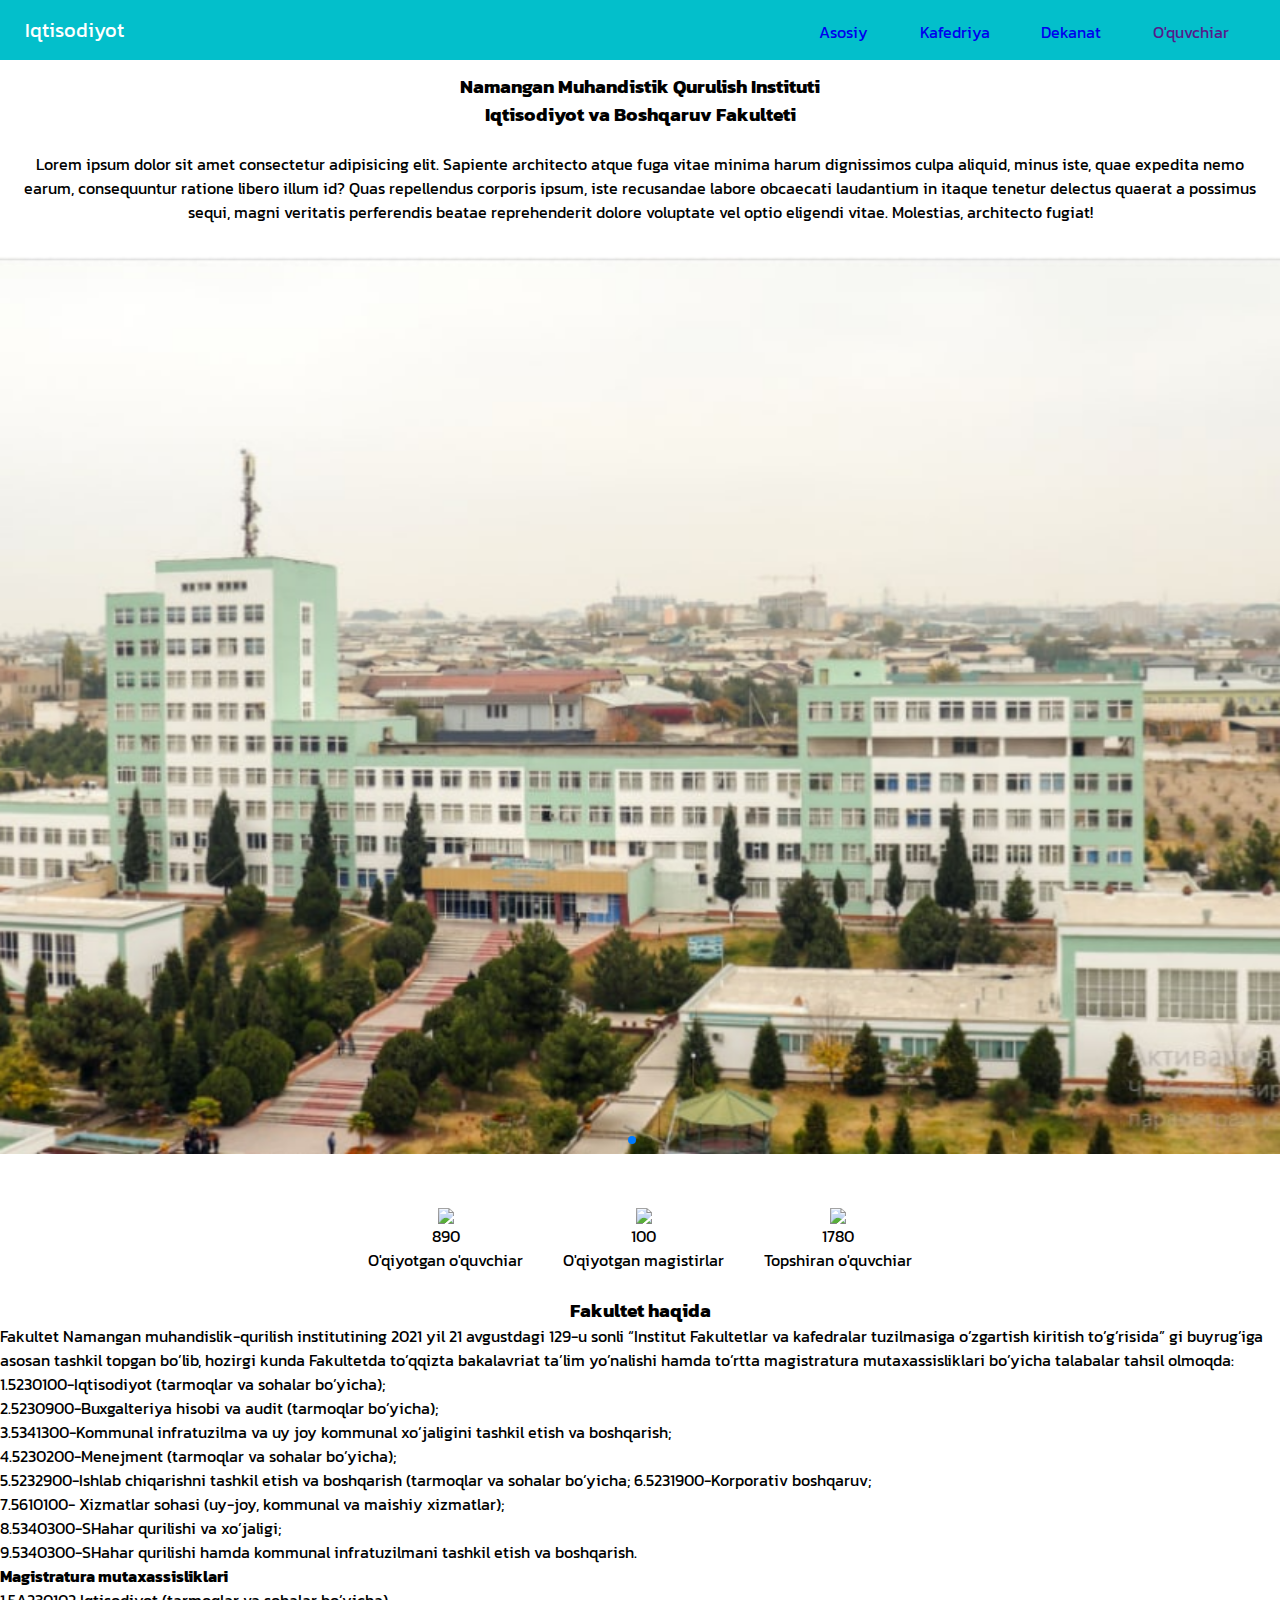
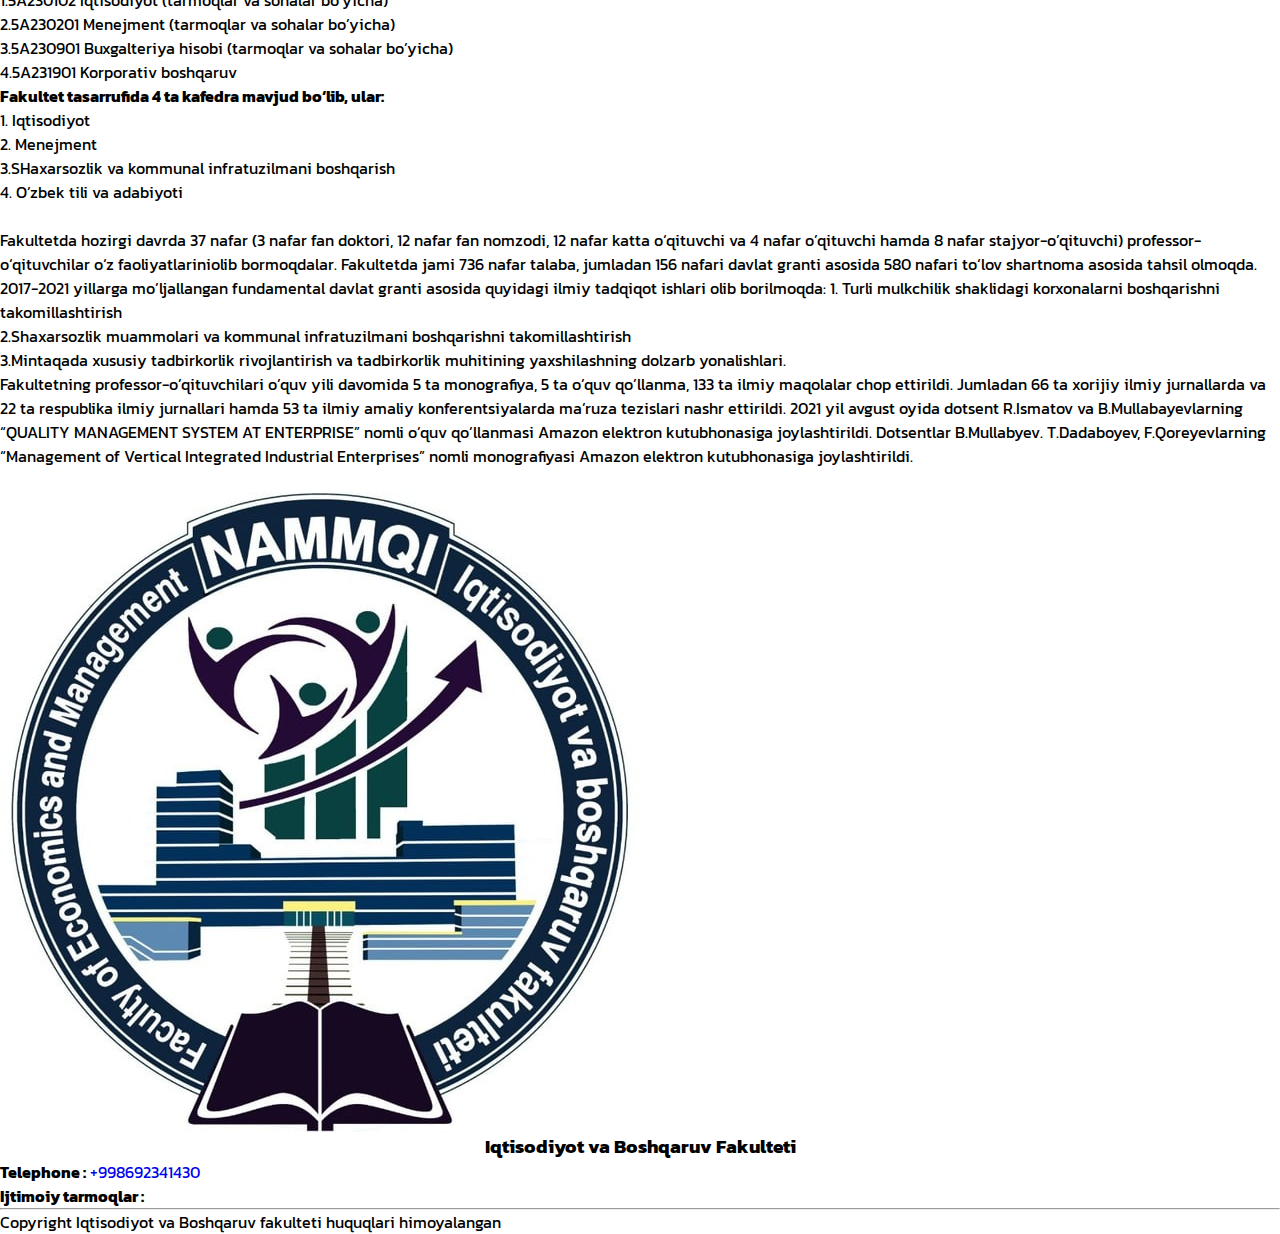
==== commit ed90d028: "Auto swiper added" ====
--- a/index.html
+++ b/index.html
@@ -83,7 +83,7 @@
     </div>
     <!-- Body Part -->
 
-     <div class="imageSlider">
+     <!-- <div class="imageSlider"> -->
        <div class="swiper mySwiper">
       <div class="swiper-wrapper">
         <div class="swiper-slide">
@@ -93,9 +93,9 @@
        <img src="./images/namqi2.jpg" alt="">
         </div>
       </div>
-    <div class="swiper-pagination"></div>
-    </div>
-     </div>
+       <div class="swiper-pagination"></div>
+    </div>
+     <!-- </div> -->
 
 
     <!-- Students -->
@@ -209,13 +209,22 @@
   <script src="./script.js"></script>
   <script src="./swiper-bundle.min.js"></script>
    <script>
-     let swiper = new Swiper(".mySwiper", {
-  spaceBetween: 25,
-  pagination: {
-    el: ".swiper-pagination",
-    clickable: true,
-  },
-});
+      let swiper = new Swiper(".mySwiper", {
+        spaceBetween: 30,
+        centeredSlides: true,
+        autoplay: {
+          delay: 2500,
+          disableOnInteraction: false,
+        },
+        pagination: {
+          el: ".swiper-pagination",
+          clickable: true,
+        },
+        navigation: {
+          nextEl: ".swiper-button-next",
+          prevEl: ".swiper-button-prev",
+        },
+      });
     </script>
   <script src="https://kit.fontawesome.com/a89a29594f.js" crossorigin="anonymous"></script>
 </html>
--- a/style.css
+++ b/style.css
@@ -17,6 +17,7 @@
   position: relative;
 }
 .swiper {
+  margin: 30px 0;
   width: 100%;
   height: 100%;
 }
@@ -626,7 +627,7 @@
   .swiper-slide img {
     display: block;
     width: 100%;
-    height: 250px;
+    height: 300px;
     object-fit: cover;
   }
 }
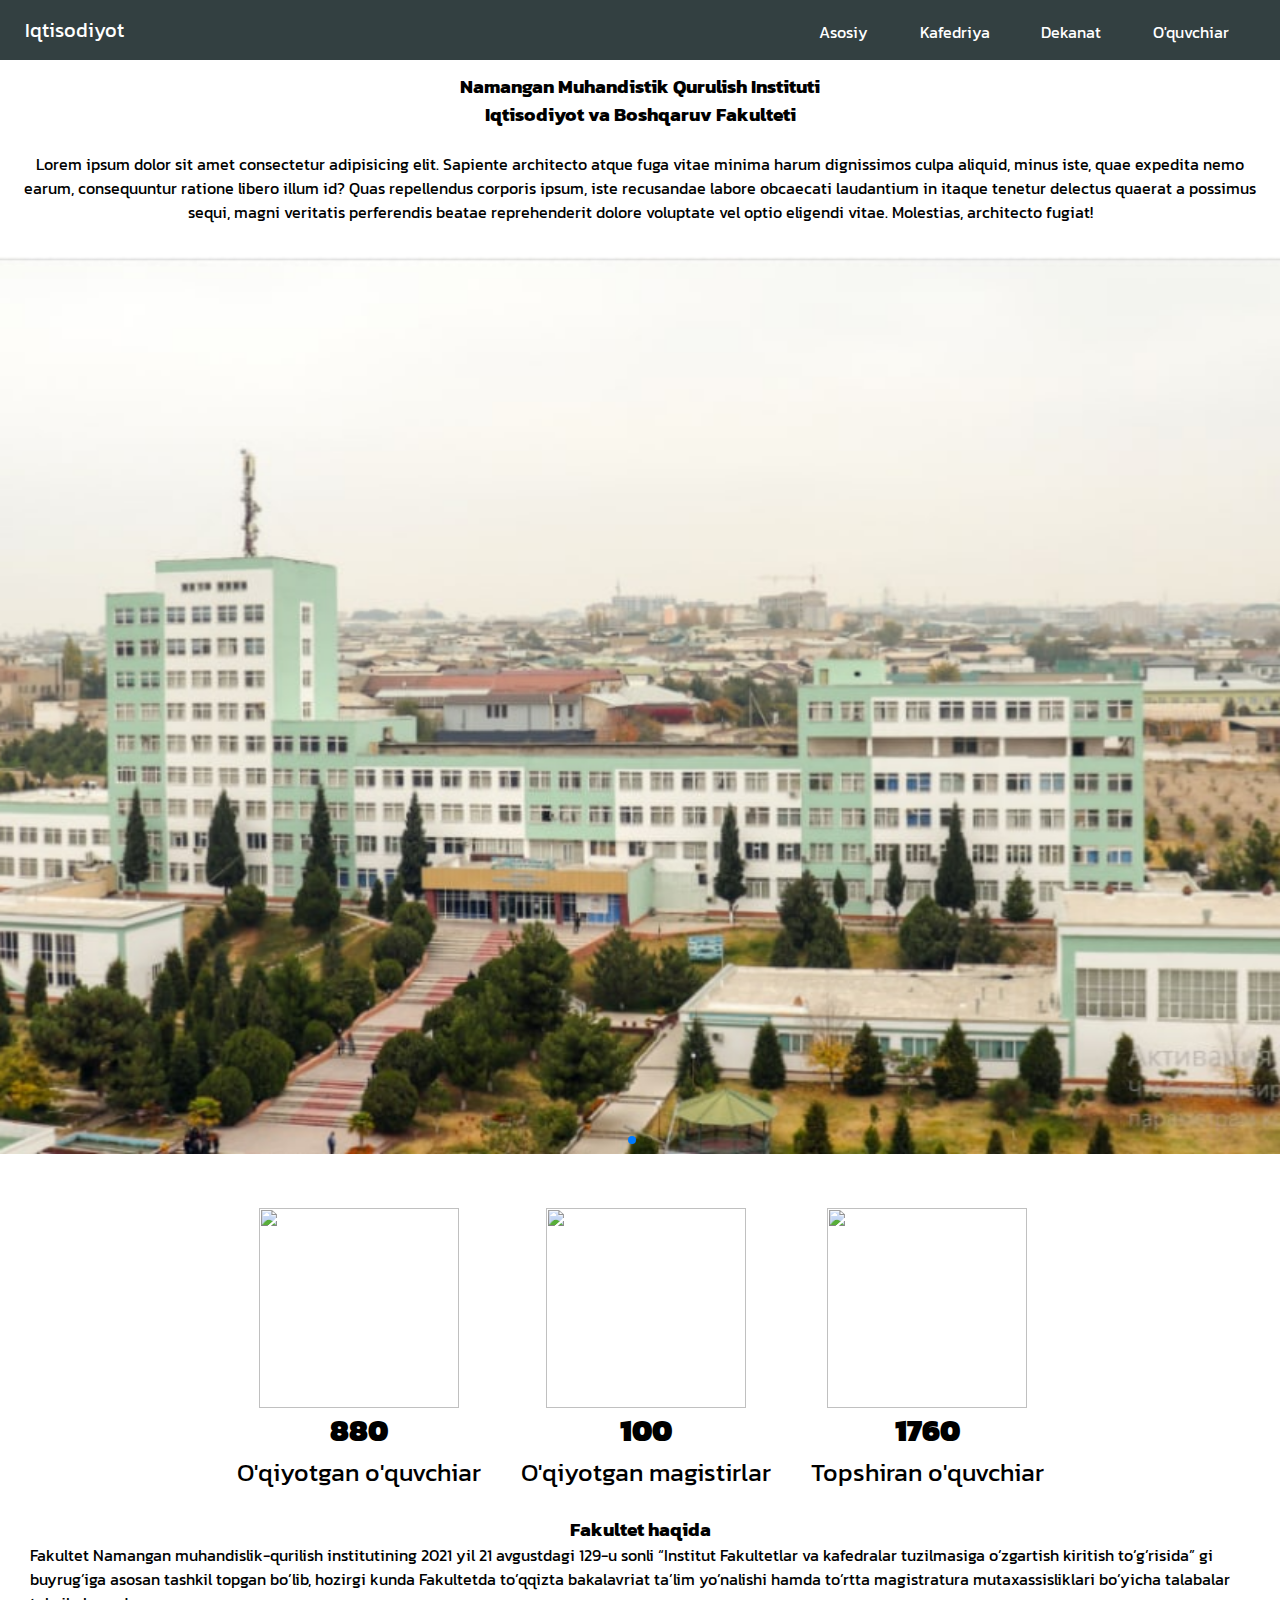
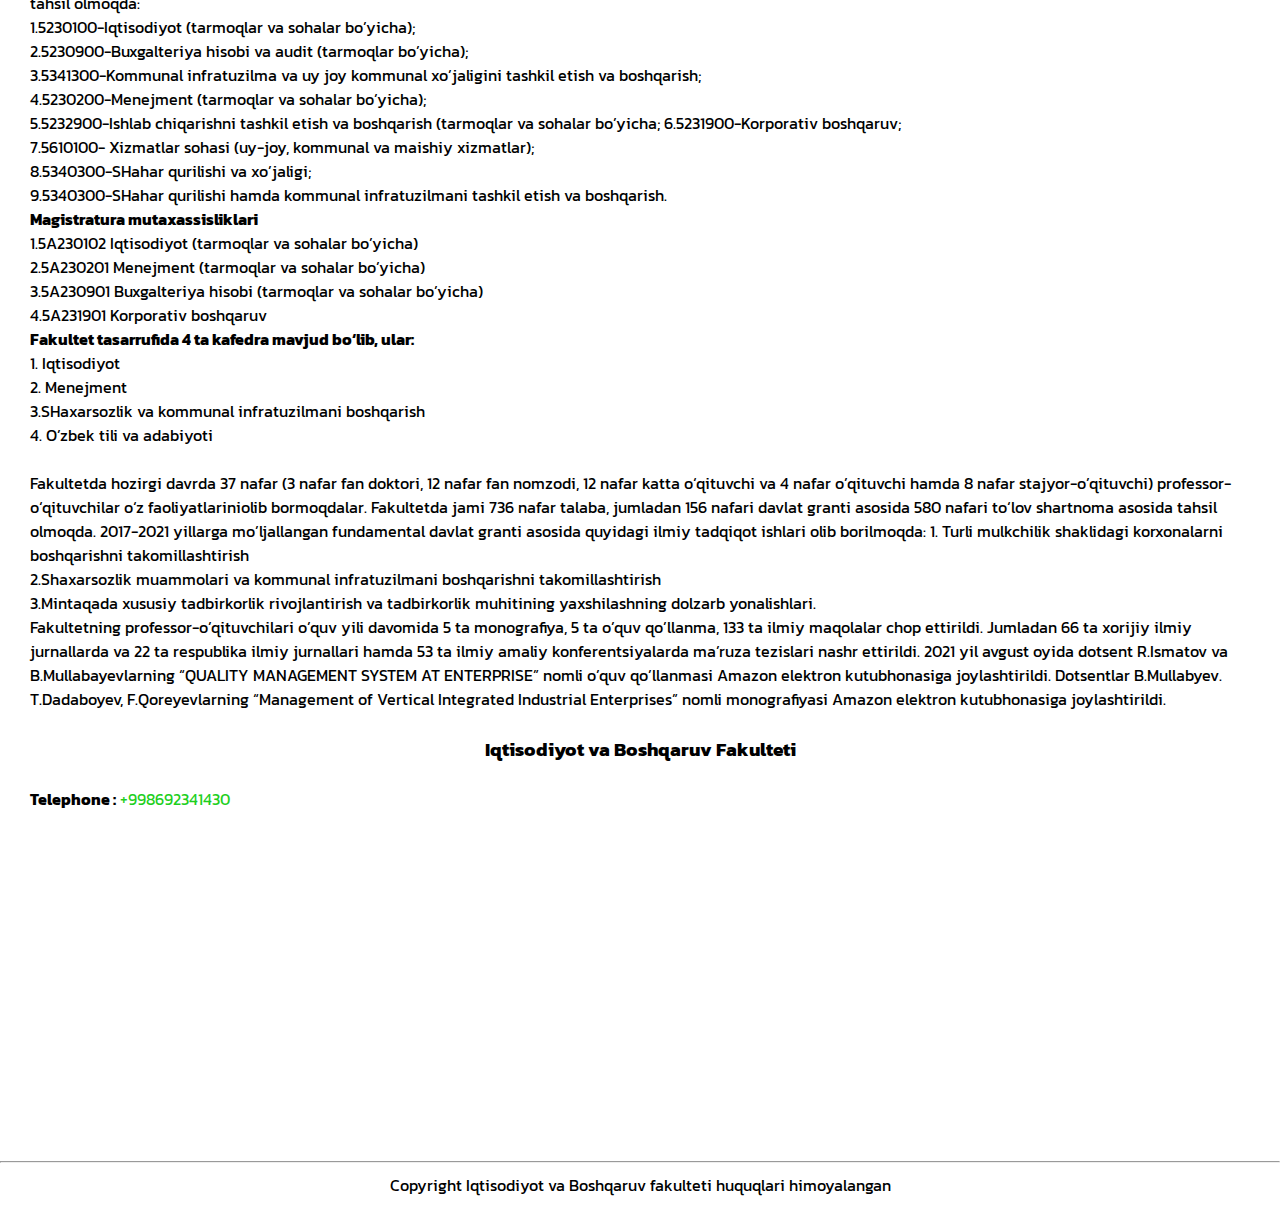
==== commit 10169b6b: "Some chnges on dekanat and kafedr" ====
--- a/index.html
+++ b/index.html
@@ -186,22 +186,23 @@
     <!-- Faculty -->
     <!-- Footer -->
     <br />
+    <h3>Iqtisodiyot va Boshqaruv Fakulteti</h3>
+    <br>
     <div class="footer">
-      <div class="namqi">
-        <img src="./images/logo.jpg" alt="">
-      <h3>Iqtisodiyot va Boshqaruv Fakulteti</h3>
-      </div>
+     <div class="footer1">
       <strong> Telephone :</strong>
       <a class="number" href="tel:+998692341430">+998692341430</a>
       <br />
       <p>
-<div class="social">
-     <strong>Ijtimoiy tarmoqlar :</strong>
+ <div class="social">
   <a href="https://t.me/iqtisod2021bosqaruv"><i class="fa-brands fa-telegram"></i></a> <i class="fa-brands fa-facebook-square"></i><i class="fa-brands fa-instagram"></i></div>
       </p>
-      <hr>
-      <p class="copyright" > Copyright Iqtisodiyot va Boshqaruv fakulteti huquqlari himoyalangan</p>
-    </div>
+    </div>
+     <div class="footer2"> <iframe src="https://www.google.com/maps/embed?pb=!1m18!1m12!1m3!1d1225.0271175595096!2d71.6331532800344!3d41.01154437454929!2m3!1f0!2f0!3f0!3m2!1i1024!2i768!4f13.1!3m3!1m2!1s0x38bb4b25bdbef48d%3A0x9bb691f69b47b1ca!2sNAMMQI%204-bino!5e1!3m2!1suz!2s!4v1647689324653!5m2!1suz!2s" width="100%" height="350" style="border:0;" allowfullscreen="" loading="lazy"></iframe></div>
+    </div>
+    <br>
+    <hr>
+    <p class="copyright" > Copyright Iqtisodiyot va Boshqaruv fakulteti huquqlari himoyalangan</p>
 
     <!-- Footer -->
   </body>
--- a/style.css
+++ b/style.css
@@ -12,6 +12,9 @@
 }
 a {
   text-decoration: none;
+}
+.historyFaculty {
+  padding: 0 30px;
 }
 .imageSlider {
   position: relative;
@@ -130,6 +133,16 @@
 .student-container {
   margin: 0 20px;
 }
+.student-container p {
+  font-size: 25px;
+}
+.student-container img {
+  width: 200px;
+}
+.counter {
+  font-size: 30px;
+  font-weight: 1000;
+}
 .bodyPart {
   padding: 0 20px;
   text-align: center;
@@ -137,13 +150,16 @@
 /* Cards */
 /* Navbar */
 .navbar {
-  background: #03bfcb;
+  background: #334041;
   z-index: 1000;
   position: fixed;
   top: 0;
   left: 0;
   right: 0;
 }
+/* .otherPages li a {
+  color: #fff;
+} */
 .otherPages1 {
   width: 40%;
   position: absolute;
@@ -151,6 +167,9 @@
   right: 0;
   display: flex;
   justify-content: space-evenly;
+}
+.otherPages1 a {
+  color: #fff;
 }
 .top {
   width: 100%;
@@ -285,6 +304,66 @@
   font-size: 13px;
 }
 /* Oqituvchilar */
+/* Footer  */
+.footer {
+  width: 100%;
+  padding: 0 30px;
+  display: flex;
+  justify-content: center;
+}
+.footer1 {
+  width: 50%;
+}
+.footer2 {
+  width: 50%;
+}
+.social i {
+  font-size: 50px;
+  margin: 0 10px;
+  cursor: pointer;
+}
+.fa-telegram {
+  color: rgb(0, 195, 255);
+}
+.fa-facebook-square {
+  color: rgb(83, 83, 241);
+}
+.fa-instagram {
+  color: rgb(255, 43, 202);
+}
+.number {
+  color: rgb(30, 207, 30);
+}
+.copyright {
+  width: 100%;
+  font-size: 16px;
+  text-align: center;
+  margin: 10px 0;
+}
+
+/* Footer  */
+/* Kafedriya */
+.kafedriya {
+  padding: 0 30px;
+}
+h2 {
+  text-align: center;
+}
+.first {
+  width: 100%;
+  margin: 20px 0;
+  display: flex;
+}
+.first img {
+  border-radius: 30px;
+  width: 40%;
+}
+.first1 {
+  text-align: center;
+  padding: 0 30px;
+  width: 60%;
+}
+/* Kafedriya */
 @media only screen and (max-width: 850px) {
   * {
     padding: 0;
@@ -517,15 +596,29 @@
     font-size: 35px;
   }
   /* BodyPart */
+  /* Kafedriya */
   .kafedriya {
-    padding: 0 20px;
-  }
-  .kafedriya img {
-    object-fit: cover;
-    width: 100%;
-    height: 250px;
-    border-radius: 15px;
-  }
+    padding: 0 30px;
+  }
+  h2 {
+    text-align: center;
+  }
+  .first {
+    width: 100%;
+    margin: 20px 0;
+    display: flex;
+    flex-direction: column;
+  }
+  .first img {
+    border-radius: 20px;
+    width: 100%;
+  }
+  .first1 {
+    text-align: center;
+    padding: 0 10px;
+    width: 100%;
+  }
+  /* Kafedriya */
   /* Dekanat */
   .dekanat {
     padding: 0 20px;
@@ -544,32 +637,23 @@
   }
   /* Dekanat */
   /* Footer */
+
   .footer {
-    color: #fff;
+    width: 100%;
     padding: 0 20px;
-    clip-path: polygon(0 0, 100% 5%, 100% 100%, 0% 100%);
-    background: #334041;
-  }
-  .namqi {
-    display: flex;
-    justify-content: space-around;
-    align-items: center;
+    display: flex;
+    justify-content: center;
+    flex-direction: column;
+  }
+  .footer1 {
+    width: 100%;
+  }
+  .footer2 {
+    width: 100%;
+  }
+  .social {
+    width: 100%;
     margin: 10px 0;
-  }
-
-  .namqi img {
-    margin: 10px 0;
-    object-fit: cover;
-    border-radius: 48%;
-    width: 85px;
-    height: 65px;
-  }
-  .social {
-    width: 100%;
-    margin: 10px 0;
-    display: flex;
-    justify-content: center;
-    align-items: center;
   }
   .social strong {
     margin-left: -30px;
